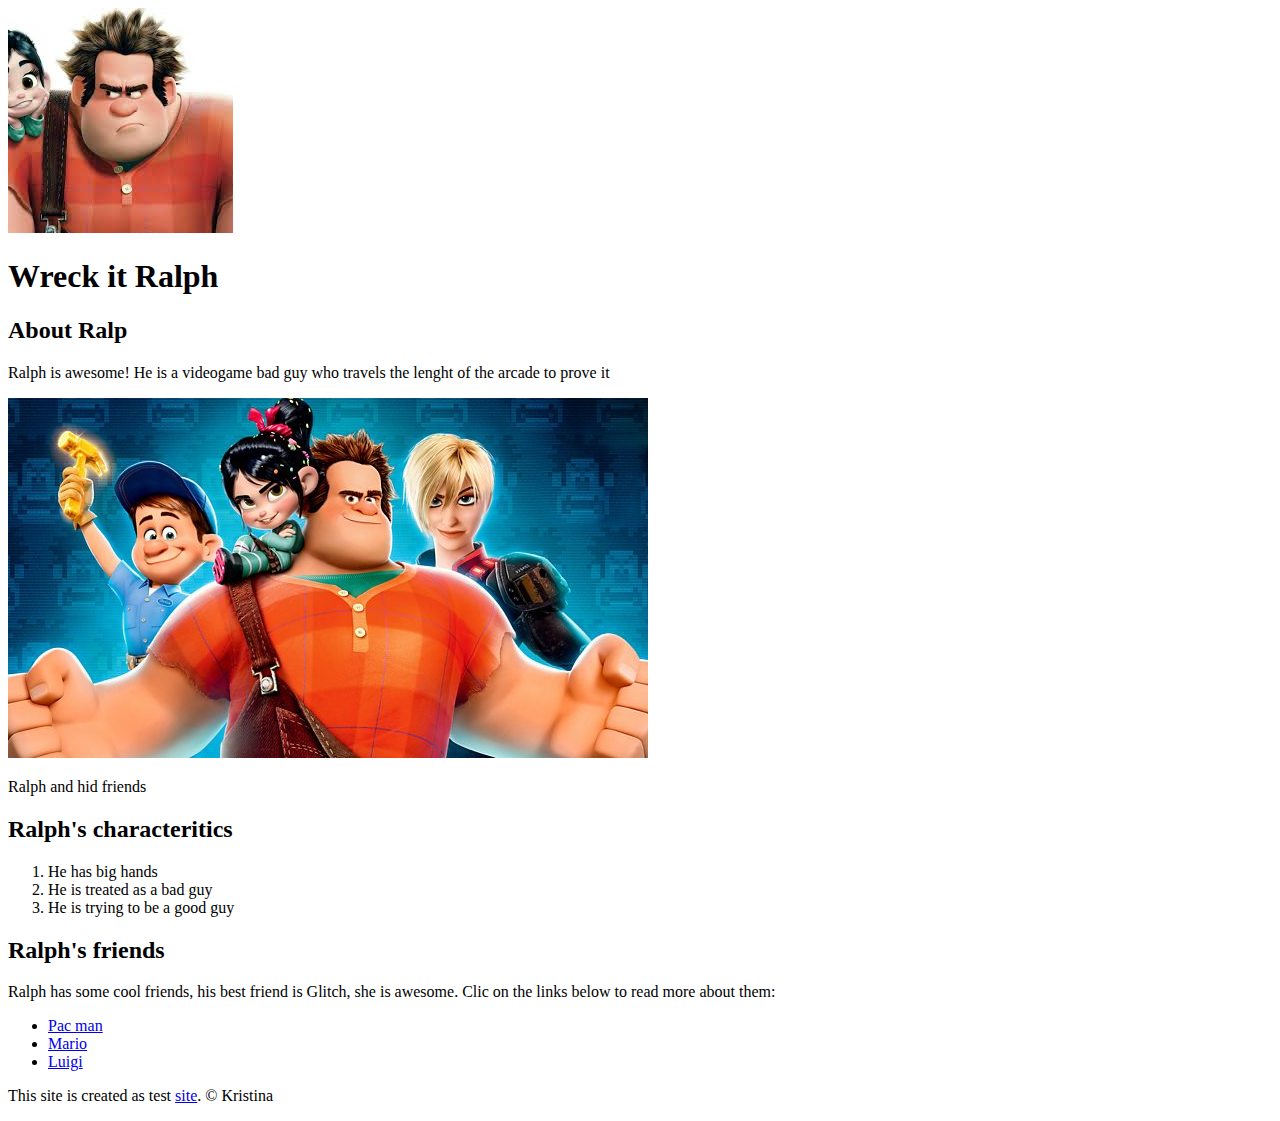
==== index.html @ 72801a8e "added our character's index file and few images" ====
<!DOCTYPE html>
<html>
<head>
	<meta charset="utf-8">
	<meta name="viewport" content="width=device-width, initial-scale=1">
	<title>Wreck it Ralph</title>
	<link rel="icon" href="img/wreck it ralph.jpeg">
</head>
<body>
    <!-- header elements -->
    <header>
    	<img src="img/wreck it ralph.jpeg">
        <h1>Wreck it Ralph</h1>
    </header>

    <!-- main element -->
    <main>
        <h2>About Ralp</h2>
        <p>Ralph is awesome! He is a videogame bad guy who travels the lenght of the arcade to prove it</p>
        <img src="img/ralph big.jpeg">
        <p>Ralph and hid friends</p>

        <!-- Characteristics -->
        <h2>Ralph's characteritics</h2>
        <ol>
       	  <li>He has big hands</li>
       	  <li>He is treated as a bad guy</li>
       	  <li>He is trying to be a good guy</li>

       	<!-- Friends -->
        </ol>
        <h2>Ralph's friends</h2>
        <p>Ralph has some cool friends, his best friend is Glitch, she is awesome. Clic on the links below to read more about them:</p>
        <ul>
        	<li><a target="blank" href="https://en.wikipedia.org/wiki/Pac-Man">Pac man</a></li>
        	<li><a target="blank" href="https://en.wikipedia.org/wiki/Mario">Mario</a></li>
        	<li><a target="blank" href="https://en.wikipedia.org/wiki/Luigi">Luigi</a></li>
    </main>

    <!-- Footer element -->
    <footer>
    	<p>This site is created as test <a target="blank" href="https://kristinalabudadesign.com">site</a>. &copy; Kristina</p>

    </footer>

</body>
</html>
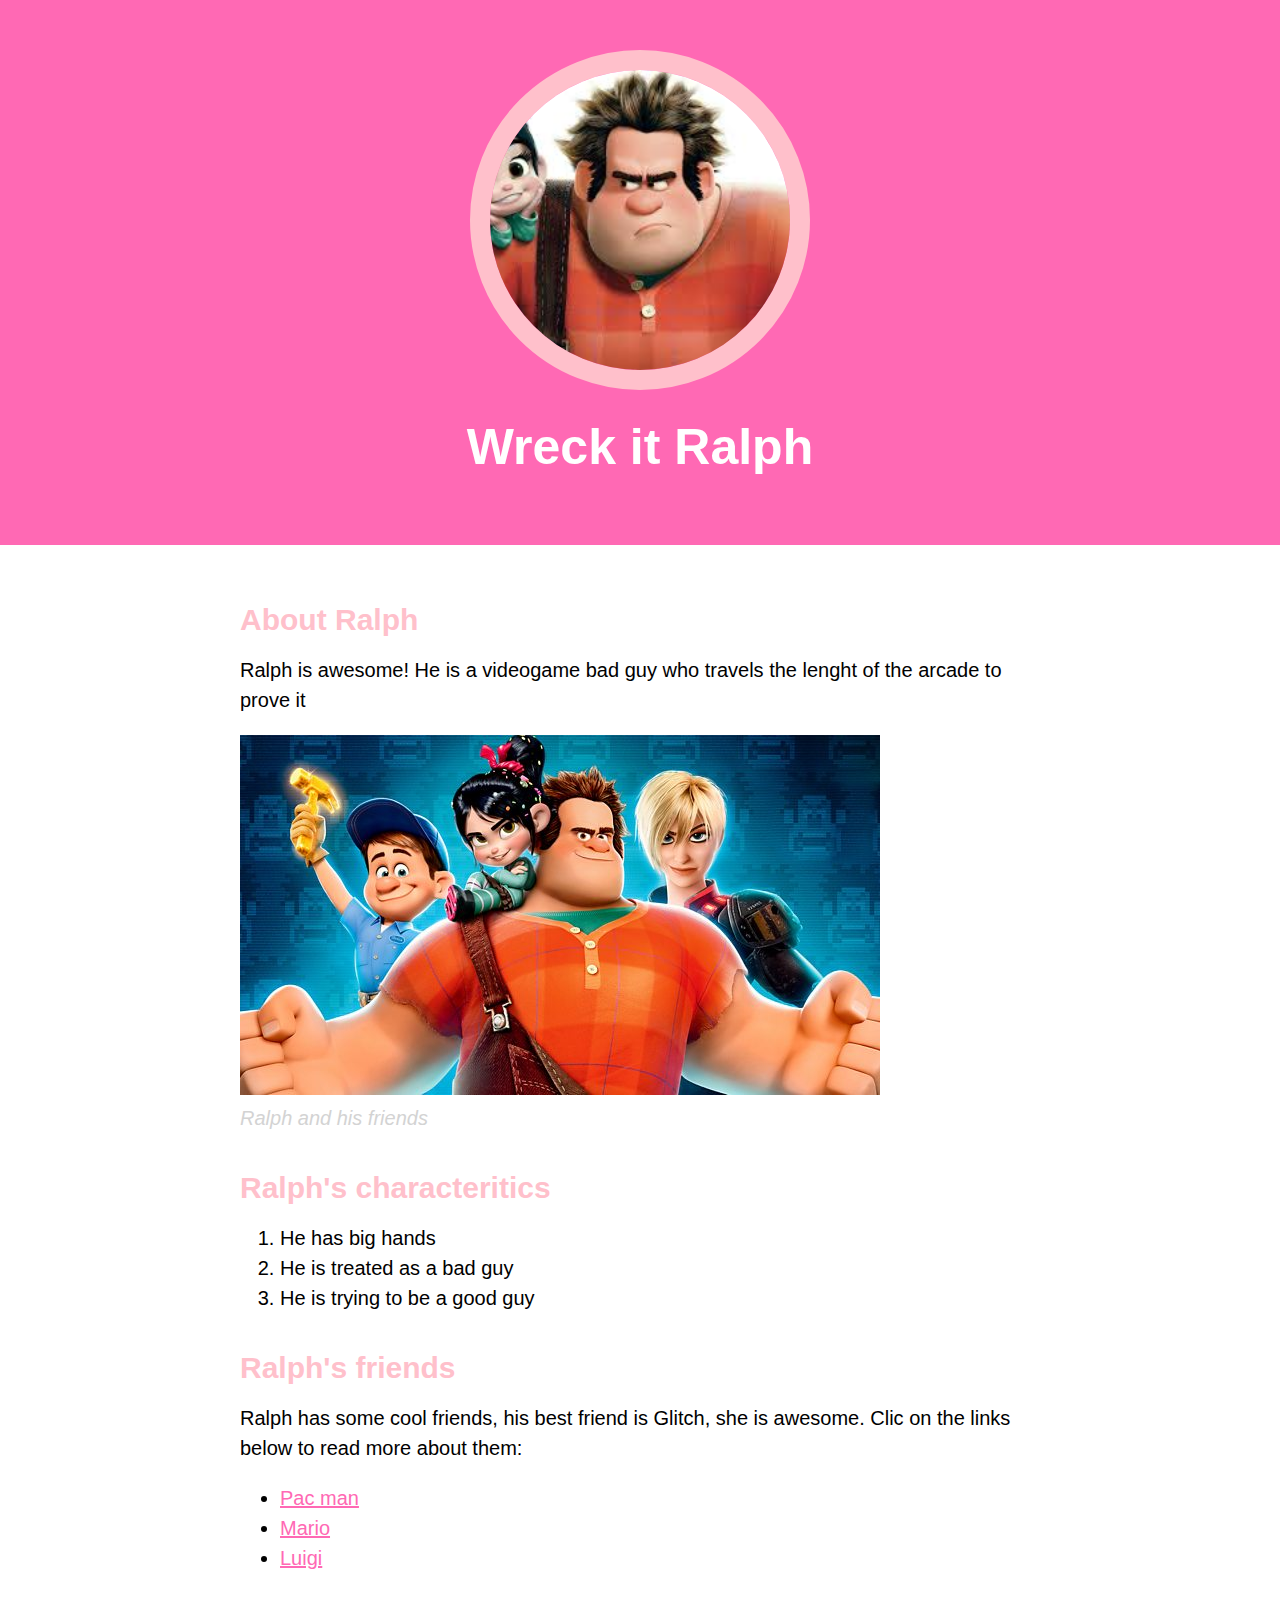
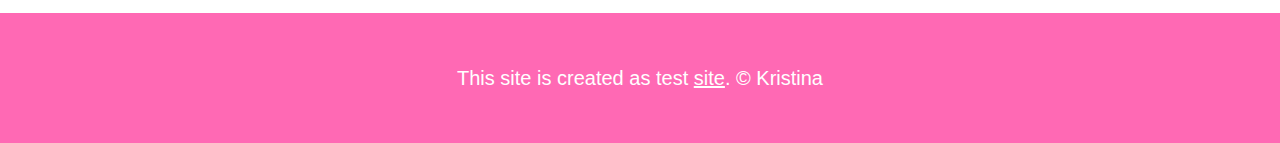
==== commit 395d1ee0: "Wrote CSS for the character website and changed some html" ====
--- a/index.html
+++ b/index.html
@@ -5,6 +5,7 @@
 	<meta name="viewport" content="width=device-width, initial-scale=1">
 	<title>Wreck it Ralph</title>
 	<link rel="icon" href="img/wreck it ralph.jpeg">
+    <link rel="stylesheet" type="text/css" href="css/hero.css">
 </head>
 <body>
     <!-- header elements -->
@@ -15,10 +16,10 @@
 
     <!-- main element -->
     <main>
-        <h2>About Ralp</h2>
+        <h2>About Ralph</h2>
         <p>Ralph is awesome! He is a videogame bad guy who travels the lenght of the arcade to prove it</p>
         <img src="img/ralph big.jpeg">
-        <p>Ralph and hid friends</p>
+        <p class="caption">Ralph and his friends</p>
 
         <!-- Characteristics -->
         <h2>Ralph's characteritics</h2>
--- a/css/hero.css
+++ b/css/hero.css
@@ -0,0 +1,80 @@
+body{
+    margin: 0;
+    font-family: 'Helvetica', 'Arial', sans-serif;
+    font-size: 20px;
+    line-height: 30px;
+
+}
+
+header{
+	background-color: hotpink;
+	text-align: center;
+	padding-top: 50px;
+	padding-bottom: 50px;
+}
+
+h1, h2{
+	font-family: "Poppins", sans-serif;
+}
+
+header h1{
+	color: white;
+	font-size: 50px;
+	}
+
+header img{
+	border-radius: 170px;
+    width: 300px;
+    border: 20px solid pink;
+}
+
+main{
+    max-width: 800px;
+    margin: 0 auto;
+    padding: 20px;
+}
+
+main img{
+    max-width: 100%;
+}
+
+h2{
+	font-size: 30px;
+	color: pink;
+	margin: 40px 0 10px;
+}
+
+a{
+	color: hotpink;
+}
+a:hover{
+	color: white;
+	background-color: mediumpurple;
+}
+
+footer{
+	background-color: hotpink;
+	text-align: center;
+	color: white;
+	padding: 50px;
+}
+
+footer p{
+	margin: 0;
+}
+
+footer a{
+	color:white;
+}
+footer a:hover{
+	opacity: .5;
+	background-color: transparent;
+}
+
+p.caption{
+	color: lightgrey;
+	font-style: italic;
+	margin-top: 0;
+}
+
+
